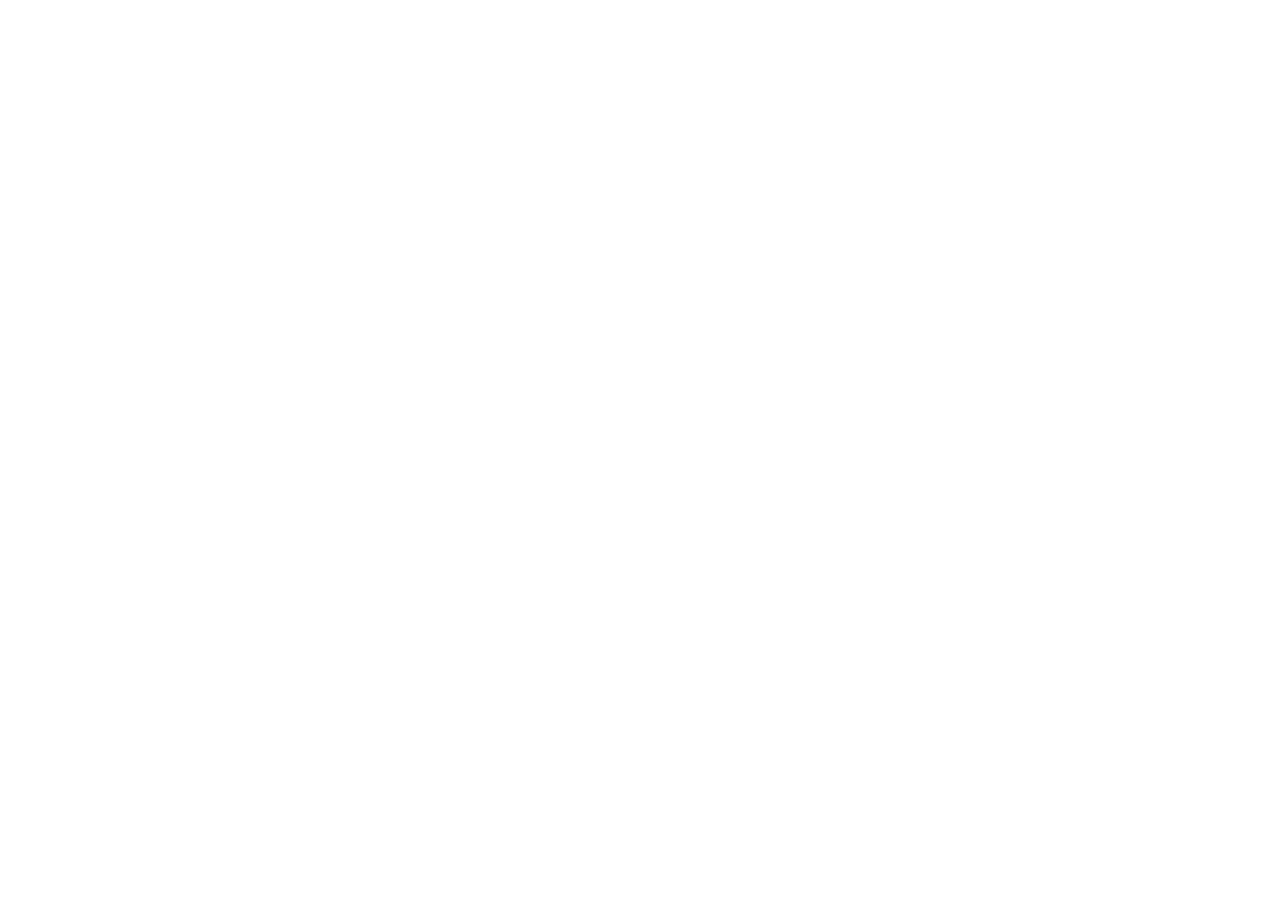
==== tela login/index.html @ df511917 "Inicio do projeto" ====
<!DOCTYPE html>
<html lang="pt-br">
<head>
    <meta charset="UTF-8">
    <script src="script.js"></script>
    <link rel="stylesheet" href="style.css">
    <meta name="viewport" content="width=device-width, initial-scale=1.0">
    <title>Earth-Chat</title>
</head>
<body>
    
</body>
</html>
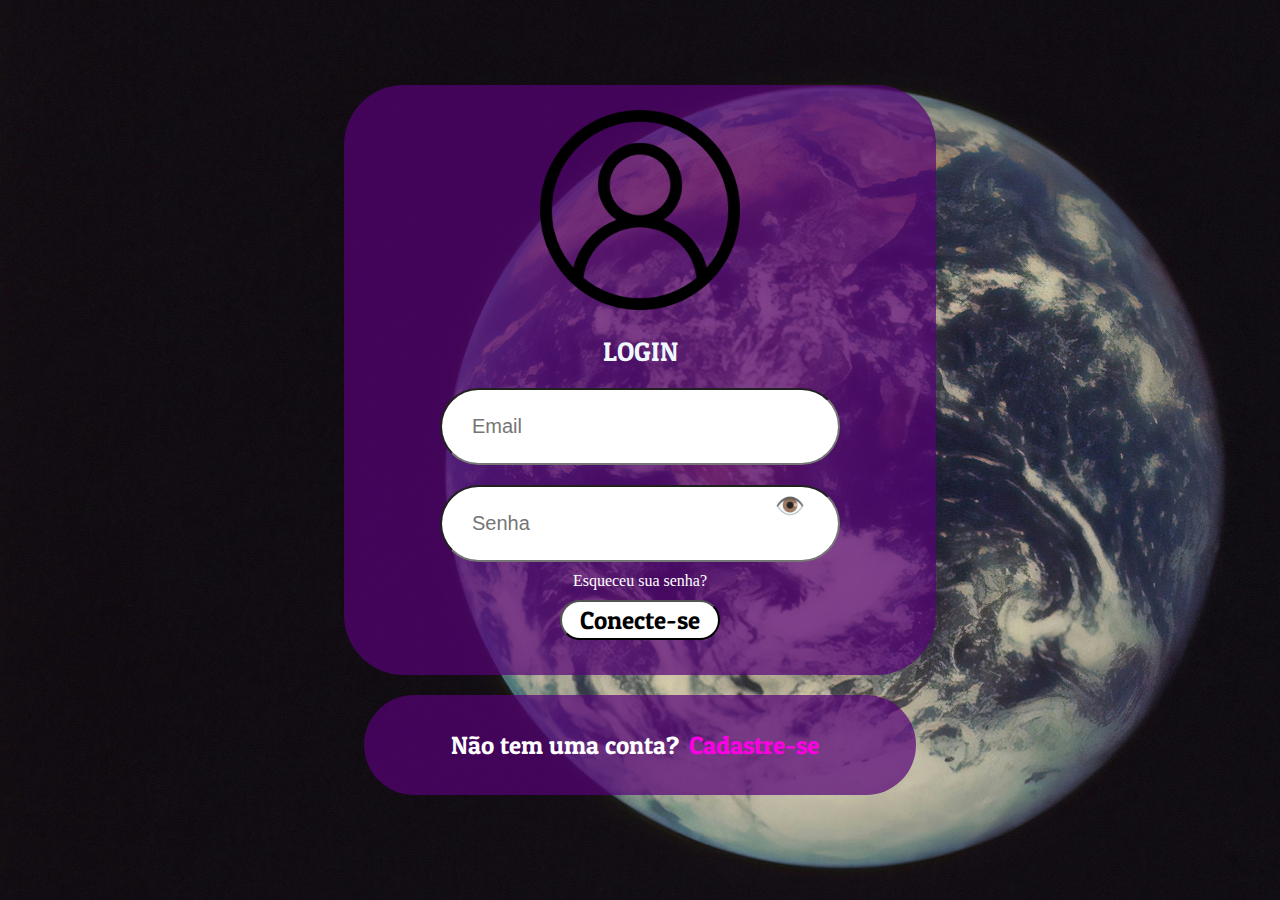
==== commit e72295c7: "finalização login" ====
--- a/tela login/index.html
+++ b/tela login/index.html
@@ -1,13 +1,32 @@
 <!DOCTYPE html>
-<html lang="pt-br">
+<html lang="pr-br">
 <head>
     <meta charset="UTF-8">
+    <meta name="viewport" content="width=device-width, initial-scale=1.0">
+    <link rel="stylesheet" href="style.css">
+    <link rel="preconnect" href="https://fonts.googleapis.com">
+    <link rel="preconnect" href="https://fonts.gstatic.com" crossorigin>
+    <link href="https://fonts.googleapis.com/css2?family=Patua+One&display=swap" rel="stylesheet">
     <script src="script.js"></script>
-    <link rel="stylesheet" href="style.css">
-    <meta name="viewport" content="width=device-width, initial-scale=1.0">
-    <title>Earth-Chat</title>
+    <title>EarthChat</title>
 </head>
 <body>
-    
+    <main>
+        <div class="pai"id = "card">
+            <img src="./img/user.png" alt="">
+            <h1> LOGIN</h1> 
+            <div class="campo">
+                <input type="text" placeholder="Email" id="email" required>
+                <input type="text" placeholder="Senha" id="password" required>
+                <button type="olho" id="senhaEscondida">👁️</button>
+            </div>
+            <a class="esqueceu" href="#">Esqueceu sua senha?</a>
+            <button class="botaoLogin" id="botao">Conecte-se</button>
+        </div>
+        <div class="pai2">
+            <p>Não tem uma conta?</p>
+            <a class="cadastroVoltar" href="../tela cadastro/">Cadastre-se</a>
+        </div>
+    </main>
 </body>
 </html>--- a/tela login/style.css
+++ b/tela login/style.css
@@ -0,0 +1,136 @@
+
+* {
+    padding: 0;
+    margin: 0;
+    box-sizing: border-box;
+}
+
+a{
+    text-decoration: none;
+    color: inherit;
+}
+
+body{
+    width: 100vw;
+    height: 100vh;
+    background-image: url(./img/the-new-york-public-library-yEauzeZU6xo-unsplash\ 1.png);
+    background-repeat: no-repeat;
+    background-size: cover;
+    display: flex;
+    justify-content: center;
+    align-items: center;
+}
+
+.pai{
+    width: 592px;
+    display: flex;
+    flex-direction: column;
+    align-items: center;
+    background-color: blueviolet;
+    height: 590px;
+    border-radius: 60px;
+    background-color: rgba(87, 2, 120, 0.7  ); /* Fundo com transparência */
+}
+
+img{
+    width: 200px;
+    margin: 25px;
+}
+.pai h1{
+    color: aliceblue;
+    font-size: 27px;
+    font-family: "Patua One", serif;
+    font-weight: 400;
+    font-style: normal; 
+}
+
+.campo{
+    position: relative;
+    width: 100%;
+    display: flex;
+    flex-direction: column;
+    align-items: center;
+    gap: 20px;
+    padding-top: 20px;
+}
+
+.campo input{
+    width: 400px;
+    height: 77px;
+    border-radius: 90px;
+    font-weight: 400;
+    font-style: normal;
+    padding-left: 30px;
+    font-size: 20px;
+}
+
+.esqueceu{
+    color: white;
+    margin: 10px;
+}
+
+.pai2{
+    
+    margin: 20px;
+    display: flex;
+    justify-content: center;
+    flex-direction: row;
+    align-items: center;
+    background-color: blueviolet;
+    background-color: rgba(87, 2, 120, 0.7  ); /* Fundo com transparência */  
+    height: 100px;
+    border-radius: 60px;  
+}
+
+p{
+    font-size: 25px;
+    color: white;
+    font-family: "Patua One", serif;
+    font-weight: 400;
+    font-style: normal; 
+    
+}
+
+.cadastroVoltar{
+    padding: 10px;
+    font-size: 25px;
+    color: #FF00E5;
+    font-family: "Patua One", serif;
+    font-weight: 400;
+    font-style: normal; 
+}
+
+.botaoLogin{
+    display: flex;
+    align-items: center;
+    justify-content: center;
+    border-radius: 60px;
+    width: 160px;
+    height: 40px;
+    background-color: white;
+    font-size: 25px;
+    font-family: "Patua One", serif;
+    font-weight: 400;
+    font-style: normal; 
+}
+
+#password { 
+    height: 77px;
+    border-radius: 90px;
+    font-weight: 400;
+    font-style: normal;
+    padding-left: 30px;
+    font-size: 20px;
+    padding-right: 50px; /* Espaço para o botão dentro do input */
+}
+
+#senhaEscondida {
+    position: absolute;
+    transform: translateY(370%);
+    padding-left:300px ;
+    background: none;
+    border: none;
+    cursor: pointer;
+    font-size: 1.5em;
+    color: #570278; /* Mantém a estética do design */
+}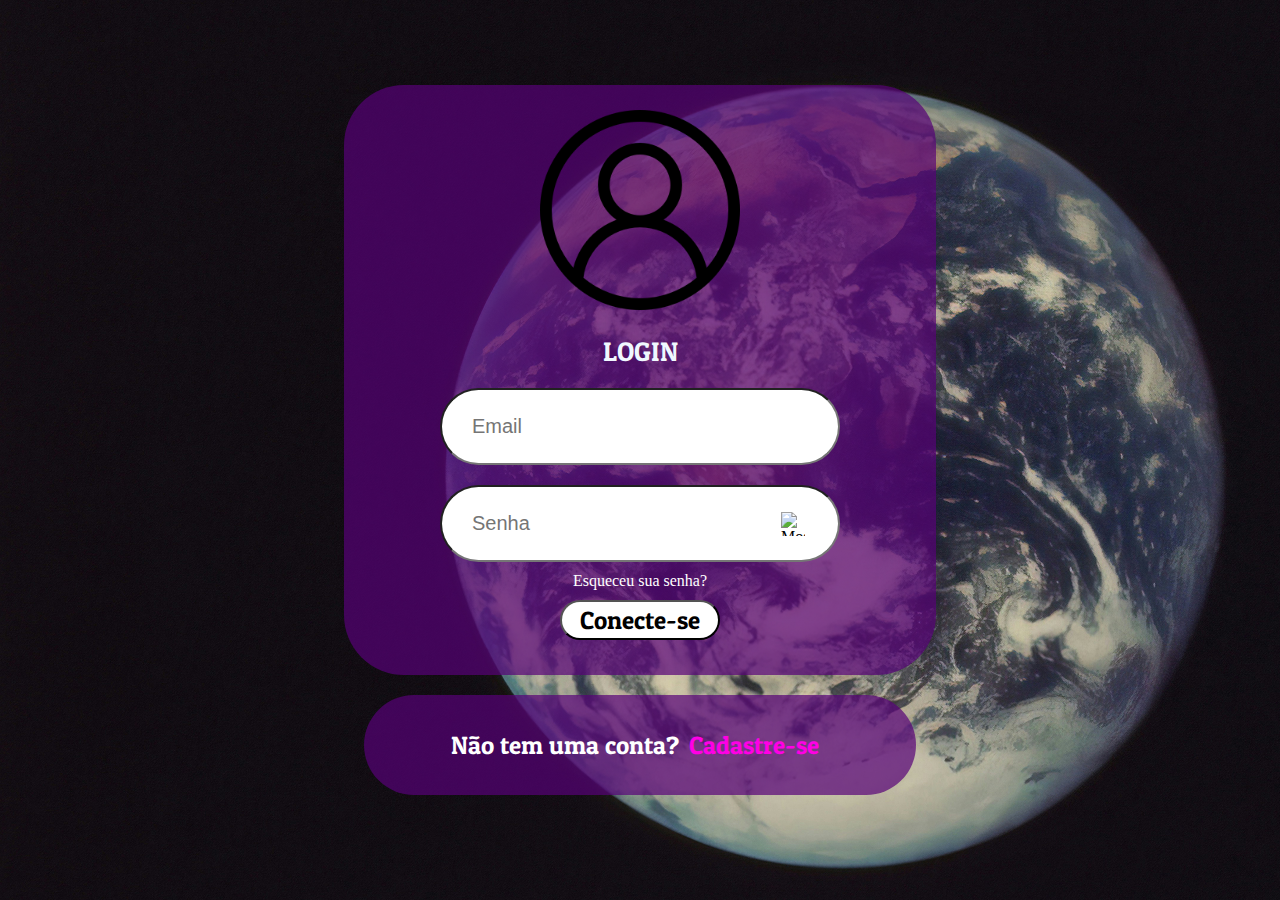
==== commit f984b71c: "inicio da tela de recuperação de senha" ====
--- a/tela login/index.html
+++ b/tela login/index.html
@@ -17,8 +17,12 @@
             <h1> LOGIN</h1> 
             <div class="campo">
                 <input type="text" placeholder="Email" id="email" required>
-                <input type="text" placeholder="Senha" id="password" required>
-                <button type="olho" id="senhaEscondida">👁️</button>
+                <div class="senha">
+                    <input type="password" placeholder="Senha" id="password" required>
+                    <img id="senhaEscondida" 
+                        src="https://cdn-icons-png.flaticon.com/512/9726/9726597.png" 
+                        alt="Mostrar/Ocultar Senha">
+                </div>
             </div>
             <a class="esqueceu" href="#">Esqueceu sua senha?</a>
             <button class="botaoLogin" id="botao">Conecte-se</button>
--- a/tela login/style.css
+++ b/tela login/style.css
@@ -124,13 +124,22 @@
     padding-right: 50px; /* Espaço para o botão dentro do input */
 }
 
+.senha {
+    position: relative;
+    display: flex;
+    align-items: center;
+    width: 400px;
+}
+
+.senha input {
+    width: 100%;
+    padding-right: 40px; 
+}
+
 #senhaEscondida {
     position: absolute;
-    transform: translateY(370%);
-    padding-left:300px ;
-    background: none;
-    border: none;
+    right: 10px;
     cursor: pointer;
-    font-size: 1.5em;
-    color: #570278; /* Mantém a estética do design */
+    width: 24px;
+    height: 24px;
 }